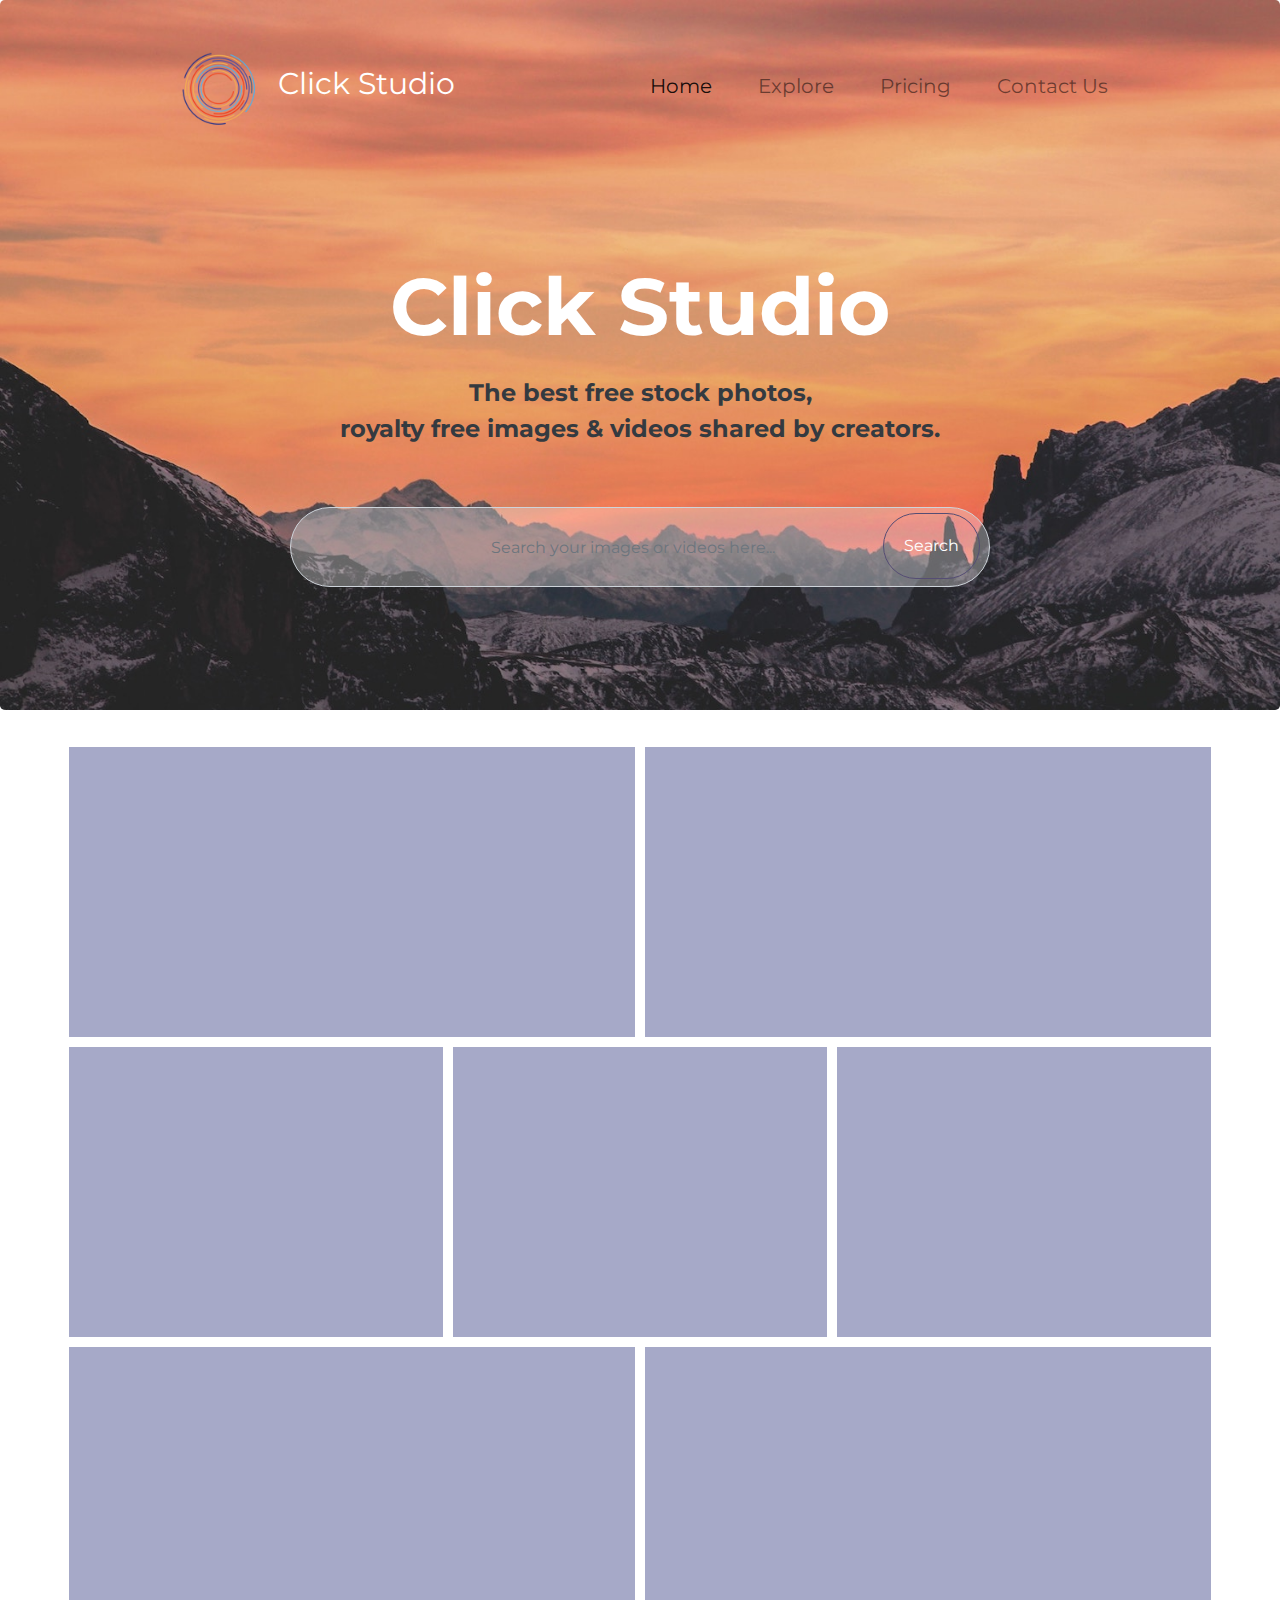
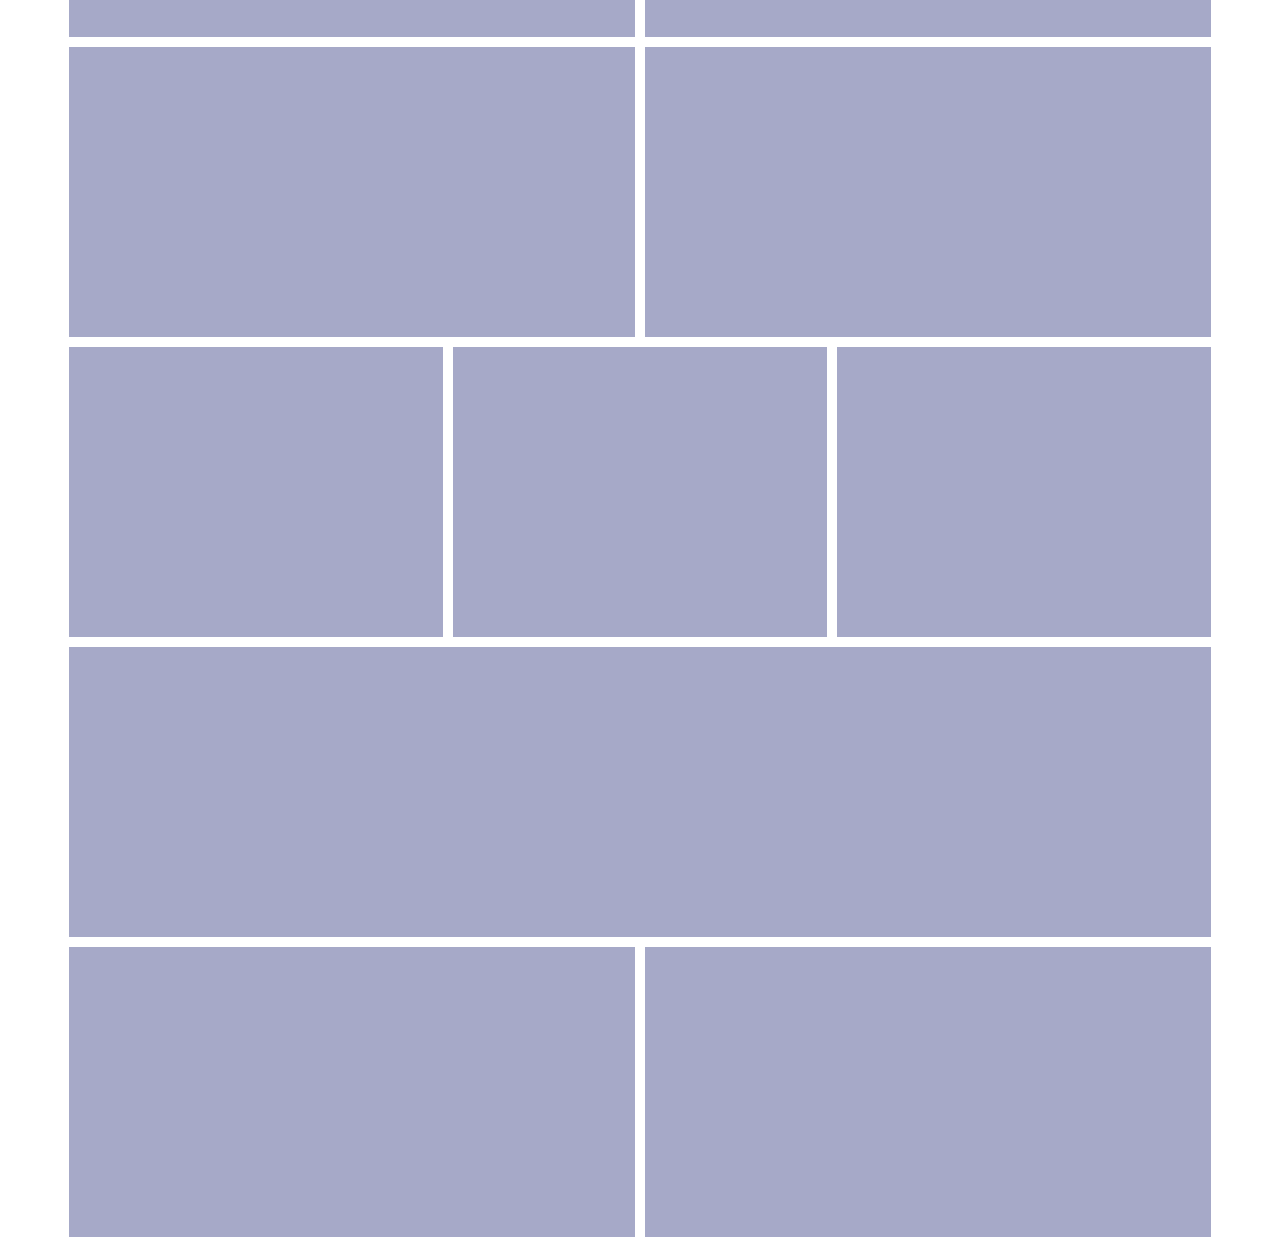
==== index.html @ 643251e6 "Bugfixes, comments Few bugs were fixed in the frontend script also did a lot of commenting" ====
<!DOCTYPE html>
<html lang="en">

<head>

	<meta charset="UTF-8" />
	<meta name="viewport" content="width=device-width, initial-scale=1.0" />
	<meta http-equiv="X-UA-Compatible" content="ie=edge" />
	<link rel="stylesheet" href="./css/style.css" />
  <link rel="preconnect" href="https://fonts.googleapis.com">
  <link rel="preconnect" href="https://fonts.gstatic.com" crossorigin>
  <link href="https://fonts.googleapis.com/css2?family=Montserrat:wght@400;600&display=swap" rel="stylesheet">
    <link href="https://fonts.googleapis.com/css?family=Anton|Jura&display=swap" rel="stylesheet">
    <link rel="stylesheet" href="https://cdnjs.cloudflare.com/ajax/libs/font-awesome/4.7.0/css/font-awesome.min.css">
    <link rel="stylesheet" href="https://stackpath.bootstrapcdn.com/bootstrap/4.3.1/css/bootstrap.min.css" integrity="sha384-ggOyR0iXCbMQv3Xipma34MD+dH/1fQ784/j6cY/iJTQUOhcWr7x9JvoRxT2MZw1T" crossorigin="anonymous">
	<title> Click Studio </title>
</head>

<body>

  <div class="jumbotron">

	 <!-- Navigation bar -->
      <nav class="navbar navbar-expand-lg navbar-light ">
        <a class="navbar-brand" href="#"> <img class="logo-img" src="./images/LOGO.png" alt=""> Click Studio</a>
        <button class="navbar-toggler" type="button" data-toggle="collapse" data-target="#navbarNav" aria-controls="navbarNav" aria-expanded="false" aria-label="Toggle navigation">
          <span class="navbar-toggler-icon"></span>
        </button>
        <div class="collapse navbar-collapse" id="navbarNav">
          <ul class="navbar-nav">
            <li class="nav-item active">
              <a class="nav-link" href="#">Home <span class="sr-only">(current)</span></a>
            </li>
            <li class="nav-item">
              <a class="nav-link" href="#">Explore</a>
            </li>
            <li class="nav-item">
              <a class="nav-link" href="#">Pricing</a>
            </li>
            <li class="nav-item">
              <a class="nav-link" href="#">Contact Us</a>
            </li>
          </ul>
        </div>
      </nav>


        <!-- Jumbotron -->
        <div class="portrait">
          <div class="jumbotext">
          <h1>Click Studio</h1>
          <p>The best free stock photos, <br> royalty free images & videos shared by creators.</p>
            </div>
            <div class="input-group">
              <button type="button" class="btn" id="searchButton">Search</button>
              <input type="search" class="form-control" placeholder="Search your images or videos here..." aria-label="Search" aria-describedby="search-addon" id="search-input" />
              </div>          
            </div>
        </div>


<!-- Grid to display images -->
<div id="pictures" class="container-fluid">
</div>

<!-- ******** This div below NEED TO BE DELETED BEFORE GO LIVE ******* -->
<div id="pictures-qasim-original" class="container-fluid">
  <!-- Stack the columns on mobile by making one full-width and the other half-width -->
  <div class="row ">
    <div class="col-md-6 col-sm-12 grid-gap"></div>
    <div class="col-md-6 col-sm-12 grid-gap"> </div>
  </div>

  <!-- Columns start at 50% wide on mobile and bump up to 33.3% wide on desktop -->
  <div class="row">
    <div class=" col-md-4 col-sm-12 grid-gap"> </div>
    <div class=" col-md-4 col-sm-12 grid-gap"> </div>
    <div class=" col-md-4 col-sm-12 grid-gap"> </div>
  </div>

  <!-- Columns are always 50% wide, on mobile and desktop -->
  <div class="row">
    <div class=" col-md-6 col-sm-12 grid-gap"></div>
    <div class=" col-md-6 col-sm-12 grid-gap"></div>
  </div>
  <div class="row ">
    <div class="col-md-6 col-sm-12 grid-gap"></div>
    <div class=" col-sm-12 col-md-6 grid-gap"> </div>
  </div>

  <!-- Columns start at 50% wide on mobile and bump up to 33.3% wide on desktop -->
  <div class="row">
    <div class=" col-sm-12 col-md-4 grid-gap"> </div>
    <div class=" col-sm-12 col-md-4 grid-gap"> </div>
    <div class=" col-sm-12 col-md-4 grid-gap"> </div>
  </div>

  <!-- Columns are always 50% wide, on mobile and desktop -->
  <div class="row">
    <div class=" col-sm-12 grid-gap"></div>
    <div class="  col-sm-12 col-md-6 grid-gap"></div>
    <div class="  col-sm-12 col-md-6 grid-gap"></div>
  </div>
</div>
<!-- ************** DELETE END ********************** -->

<!-- jQuery -->
<script src="https://cdnjs.cloudflare.com/ajax/libs/jquery/3.2.1/jquery.min.js"></script>

<!-- The order is important! First variables.js, then backendscript.js, then frontendscript.js  -->
<script src="./assets/js/variables.js"></script>
<script src="./assets/js/backendscript.js"></script>
<script src="./assets/js/frontendscript.js"></script>
</body>

</html>
---- css/style.css ----
:root {
  --text: #DCCAE9;
  --softpurple: #A6A9C8;
  --text2: #D3D9E9;
  --dark: #31293F;
  --dark2: #272932;
  --middletone: #554D74;
  --button: #FFB6C1;
}

body {
  font-family: 'Montserrat', sans-serif !important;
}

.navbar {
  position: absolute;
  top: -100px;
  width: 80%;
  
}

.navbar-brand {
  font-size: 30px !important;
  color: white !important;
}

.logo-img {
  height: 100px;
  width: auto;
  top: -5px;
}

#navbarNav{
  margin-left: 0;
  position: absolute;
  right: 10px;

}
#navbarNav li {
  margin-left: 30px;
  font-size: 20px;

}


/* Jumbotron  */
.jumbotron {
  background-image: url(../images/image3.jpg);
  background-size: cover;
  background-repeat: no-repeat;
  height: calc(80vh - 10px);
  display: flex;
  flex-direction: column;
  align-items: center;
  justify-content: center;
  
}

.jumbotext {
  min-width: 700px;
  color: white;
  text-align: center !important;
  margin-bottom: 60px;
  font-weight: bold;
  
}

.jumbotext h1 {
  font-size: 80px;
  margin: 10px;
  font-weight: bold;
  margin-bottom: 20px;
}


.jumbotext p {
  font-size: 24px;
  color: var(--dark);
}

/* search input style */

.input-group {
  border-radius: 50%;
  background: transparent !important;
}

.form-control {
  height: 80px !important;
  border: none;
  border-radius: 50px !important;
  background: rgba(255, 255, 255, 0.3)!important;
  position: relative;
  color: white;
  text-align: center;
}


/* Button */

#searchButton{
  top:6px;
  transition: ease-in;
  border-radius: 50px !important;
  border: 1px solid var(--middletone);
  color: white;
  position: absolute;
  right: 10px;
  z-index: 100;
  padding: 20px;

}

#searchButton:hover{
  color: var(--text) !important;
  background-color: var(--dark);
  border: none;

}

.btn-group {
  position:absolute;
  left: 70px;
  cursor: pointer;
}


/* Grid styling */

.container-fluid {
  width: 90% !important;
}

.grid-gap {
  border: 5px solid white;
  height: 300px;
  background-size: cover;
  background-repeat: no-repeat;
  background-color: var(--softpurple);
  background-image: cover;
  overflow: hidden;
  object-fit: cover;
}
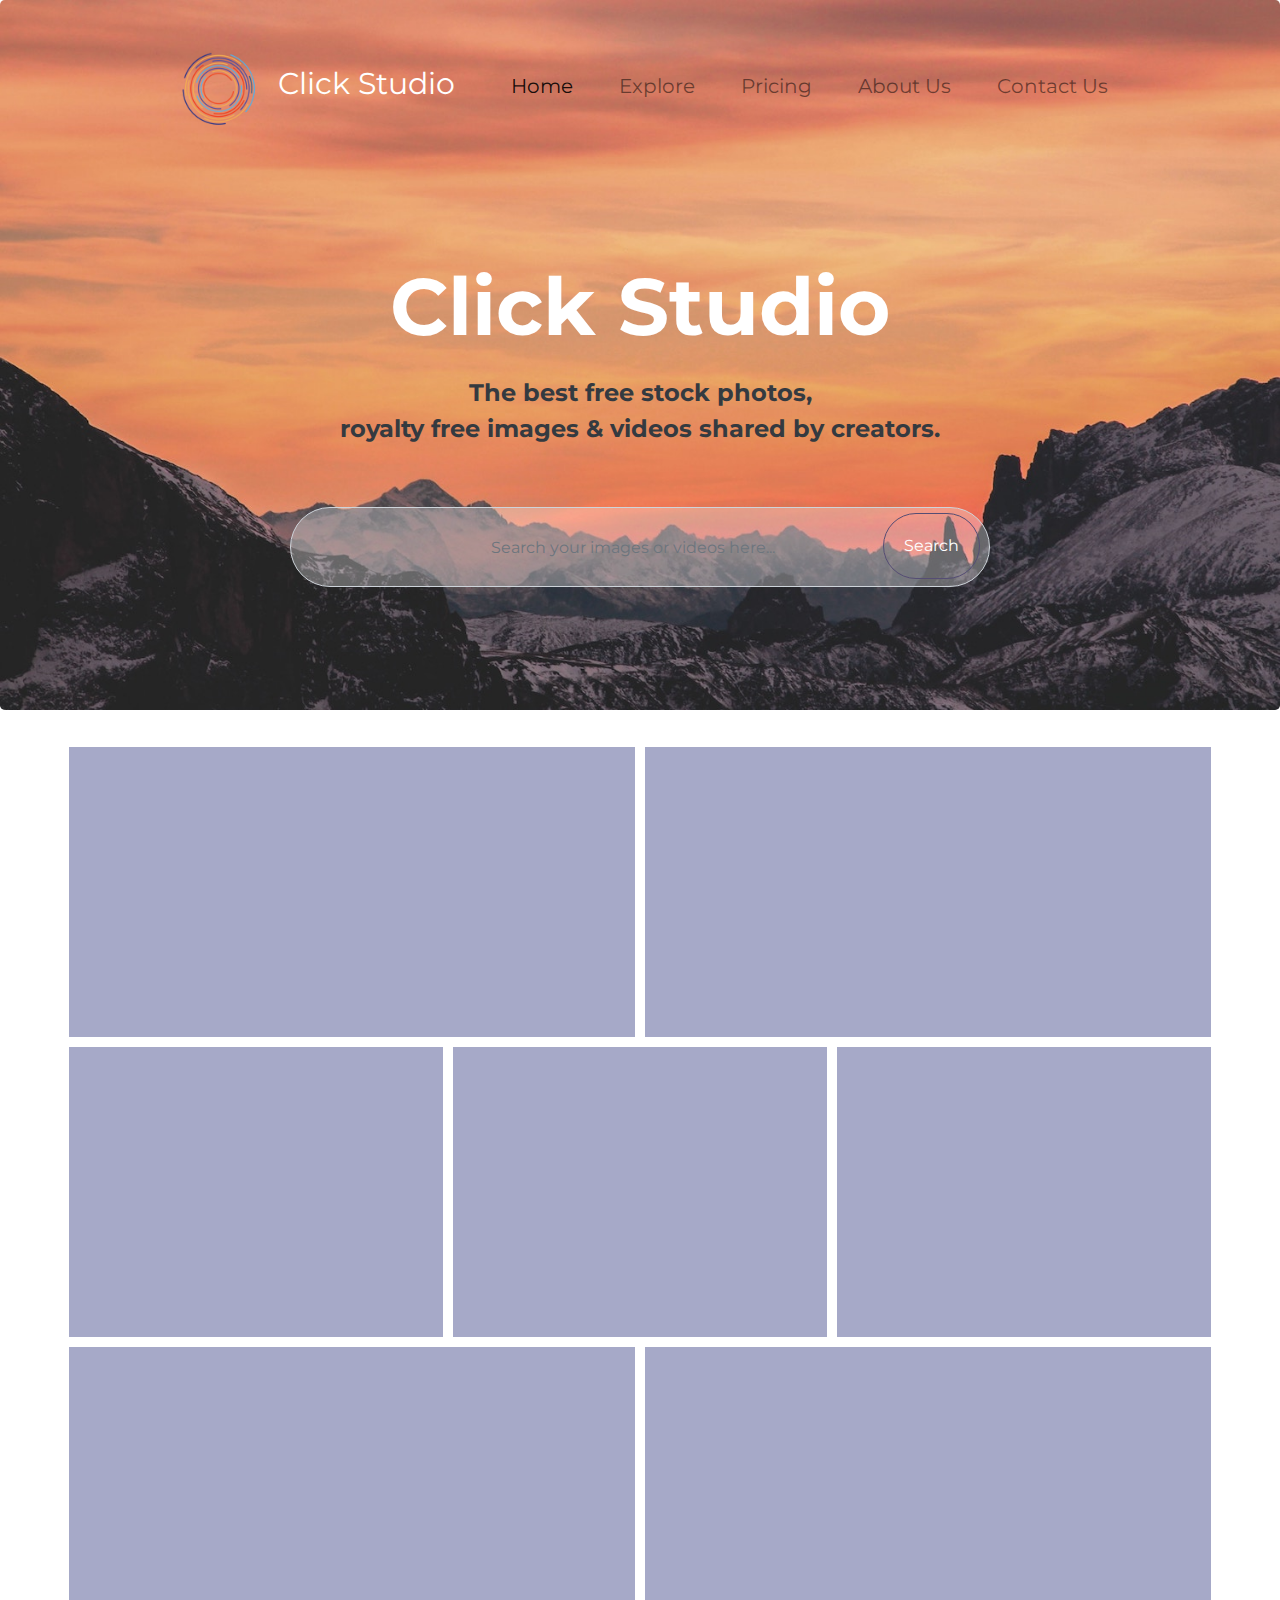
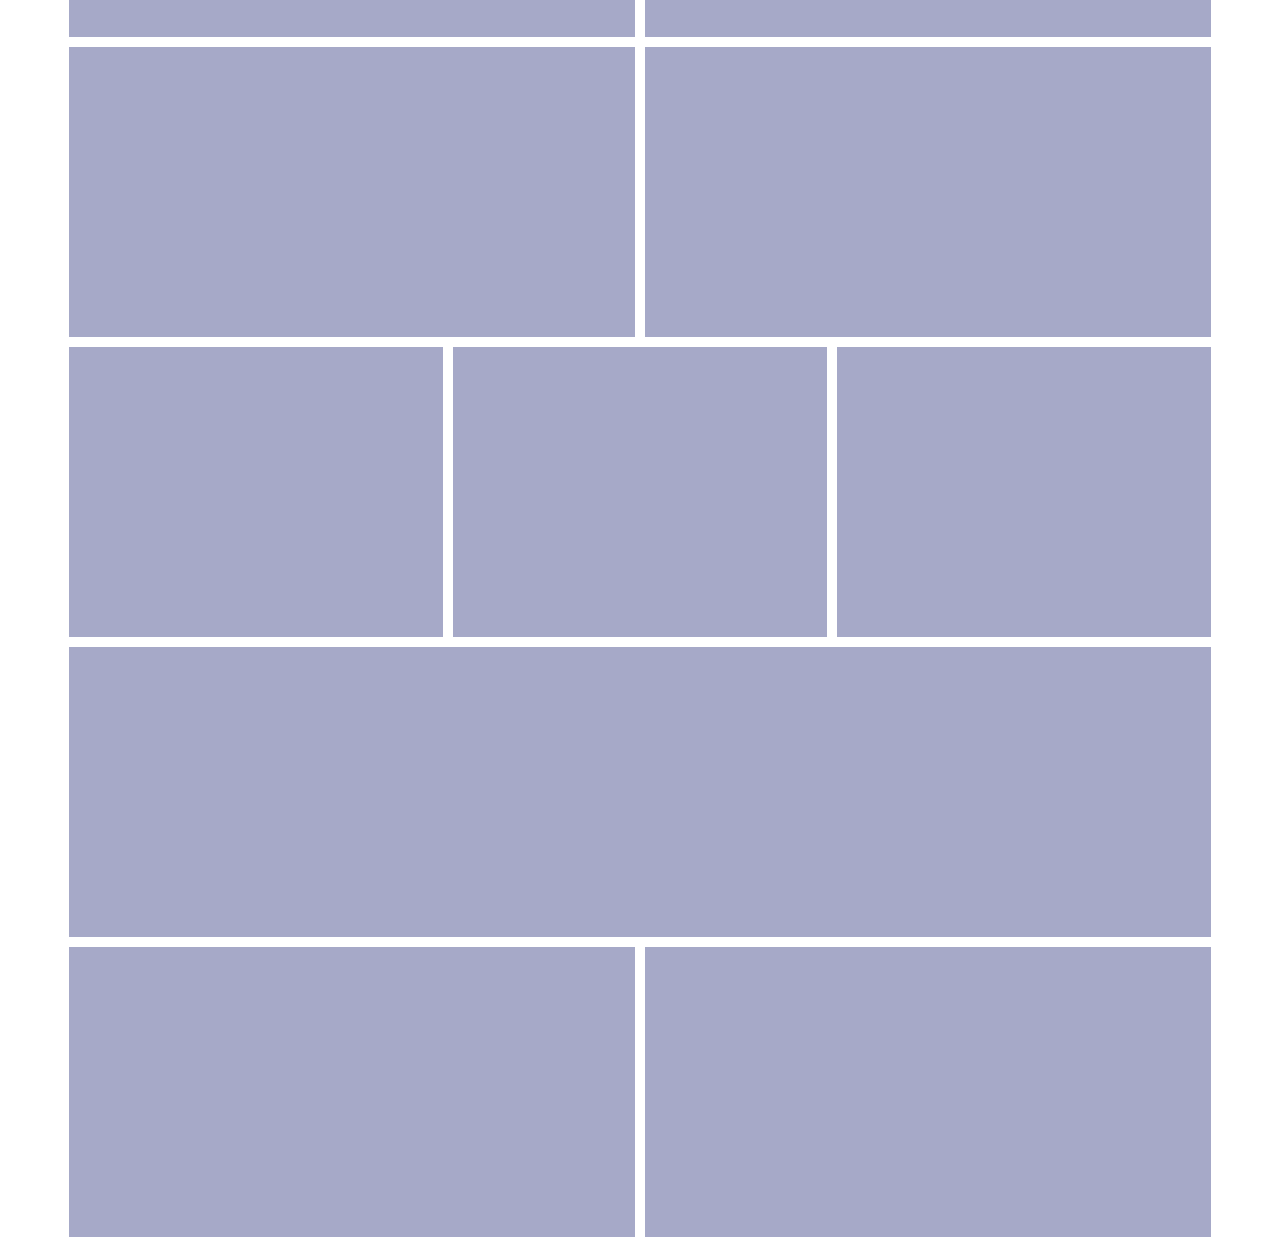
==== commit 2bfadd78: "Merge branch 'development' of github.com:milla56/Click-Studio into development" ====
--- a/index.html
+++ b/index.html
@@ -6,7 +6,7 @@
 	<meta charset="UTF-8" />
 	<meta name="viewport" content="width=device-width, initial-scale=1.0" />
 	<meta http-equiv="X-UA-Compatible" content="ie=edge" />
-	<link rel="stylesheet" href="./css/style.css" />
+	<link rel="stylesheet" href="./assets/css/style.css" />
   <link rel="preconnect" href="https://fonts.googleapis.com">
   <link rel="preconnect" href="https://fonts.gstatic.com" crossorigin>
   <link href="https://fonts.googleapis.com/css2?family=Montserrat:wght@400;600&display=swap" rel="stylesheet">
@@ -22,7 +22,7 @@
 
 	 <!-- Navigation bar -->
       <nav class="navbar navbar-expand-lg navbar-light ">
-        <a class="navbar-brand" href="#"> <img class="logo-img" src="./images/LOGO.png" alt=""> Click Studio</a>
+        <a class="navbar-brand" href="#"> <img class="logo-img" src="./assets/images/LOGO.png" alt=""> Click Studio</a>
         <button class="navbar-toggler" type="button" data-toggle="collapse" data-target="#navbarNav" aria-controls="navbarNav" aria-expanded="false" aria-label="Toggle navigation">
           <span class="navbar-toggler-icon"></span>
         </button>
@@ -38,7 +38,10 @@
               <a class="nav-link" href="#">Pricing</a>
             </li>
             <li class="nav-item">
-              <a class="nav-link" href="#">Contact Us</a>
+              <a class="nav-link" href="aboutus.html">About Us</a>
+            </li>
+            <li class="nav-item">
+              <a class="nav-link" href="contact us.html">Contact Us</a>
             </li>
           </ul>
         </div>
--- a/assets/css/style.css
+++ b/assets/css/style.css
@@ -0,0 +1,144 @@
+:root {
+  --text: #DCCAE9;
+  --softpurple: #A6A9C8;
+  --text2: #D3D9E9;
+  --dark: #31293F;
+  --dark2: #272932;
+  --middletone: #554D74;
+  --button: #FFB6C1;
+}
+
+body {
+  font-family: 'Montserrat', sans-serif !important;
+}
+
+.navbar {
+  position: absolute;
+  top: -100px;
+  width: 80%;
+  
+}
+
+.navbar-brand {
+  font-size: 30px !important;
+  color: white !important;
+}
+
+.logo-img {
+  height: 100px;
+  width: auto;
+  top: -5px;
+}
+
+#navbarNav{
+  margin-left: 0;
+  position: absolute;
+  right: 10px;
+
+}
+#navbarNav li {
+  margin-left: 30px;
+  font-size: 20px;
+
+}
+
+
+/* Jumbotron  */
+.jumbotron {
+  background-image: url(../images/image3.jpg);
+  background-size: cover;
+  background-repeat: no-repeat;
+  height: calc(80vh - 10px);
+  display: flex;
+  flex-direction: column;
+  align-items: center;
+  justify-content: center;
+  
+}
+
+.jumbotext {
+  min-width: 700px;
+  color: white;
+  text-align: center !important;
+  margin-bottom: 60px;
+  font-weight: bold;
+  
+}
+
+.jumbotext h1 {
+  font-size: 80px;
+  margin: 10px;
+  font-weight: bold;
+  margin-bottom: 20px;
+}
+
+
+.jumbotext p {
+  font-size: 24px;
+  color: var(--dark);
+}
+
+/* search input style */
+
+.input-group {
+  border-radius: 50%;
+  background: transparent !important;
+}
+
+.form-control {
+  height: 80px !important;
+  border: none;
+  border-radius: 50px !important;
+  background: rgba(255, 255, 255, 0.3)!important;
+  position: relative;
+  color: white;
+  text-align: center;
+}
+
+
+/* Button */
+
+#searchButton{
+  top:6px;
+  transition: ease-in;
+  border-radius: 50px !important;
+  border: 1px solid var(--middletone);
+  color: white;
+  position: absolute;
+  right: 10px;
+  z-index: 100;
+  padding: 20px;
+
+}
+
+#searchButton:hover{
+  color: var(--text) !important;
+  background-color: var(--dark);
+  border: none;
+
+}
+
+.btn-group {
+  position:absolute;
+  left: 70px;
+  cursor: pointer;
+}
+
+
+/* Grid styling */
+
+.container-fluid {
+  width: 90% !important;
+}
+
+.grid-gap {
+  border: 5px solid white;
+  height: 300px;
+  background-size: cover;
+  background-repeat: no-repeat;
+  background-color: var(--softpurple);
+  background-image: cover;
+  overflow: hidden;
+  object-fit: cover;
+}
+
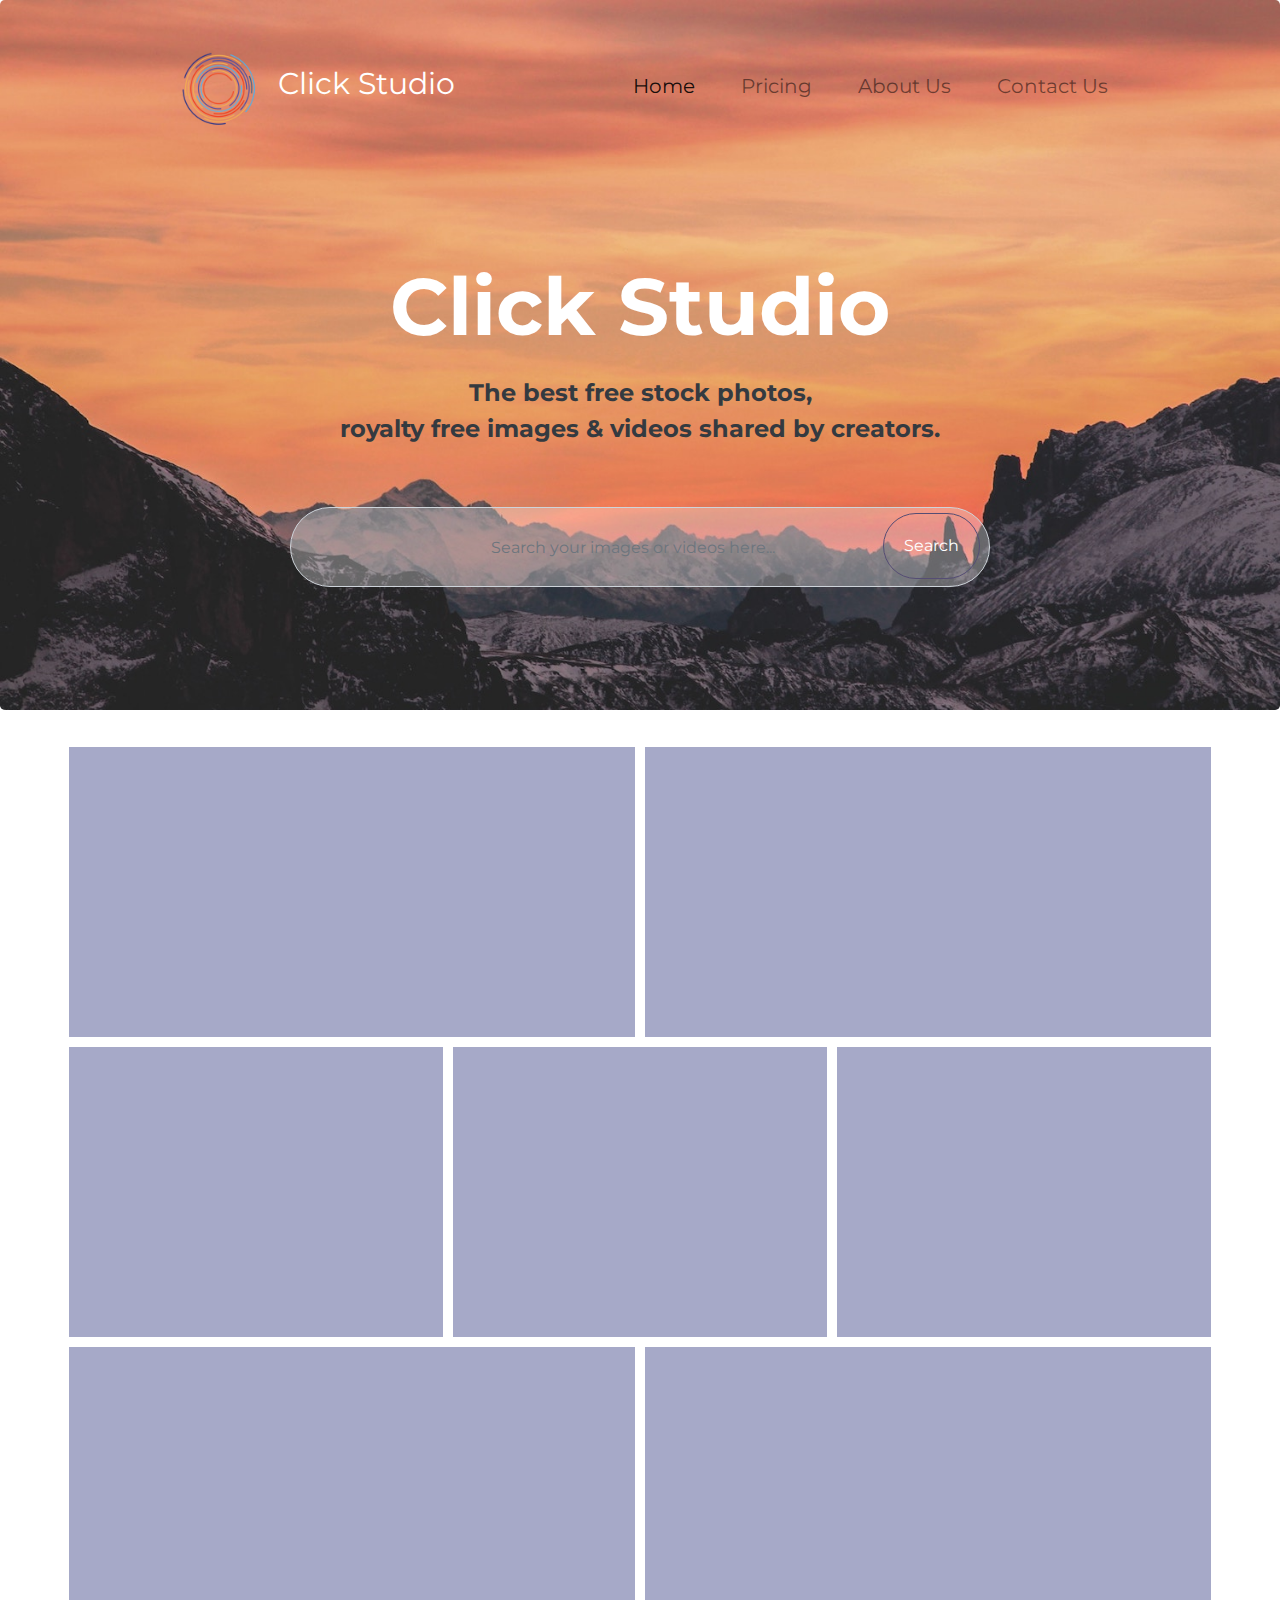
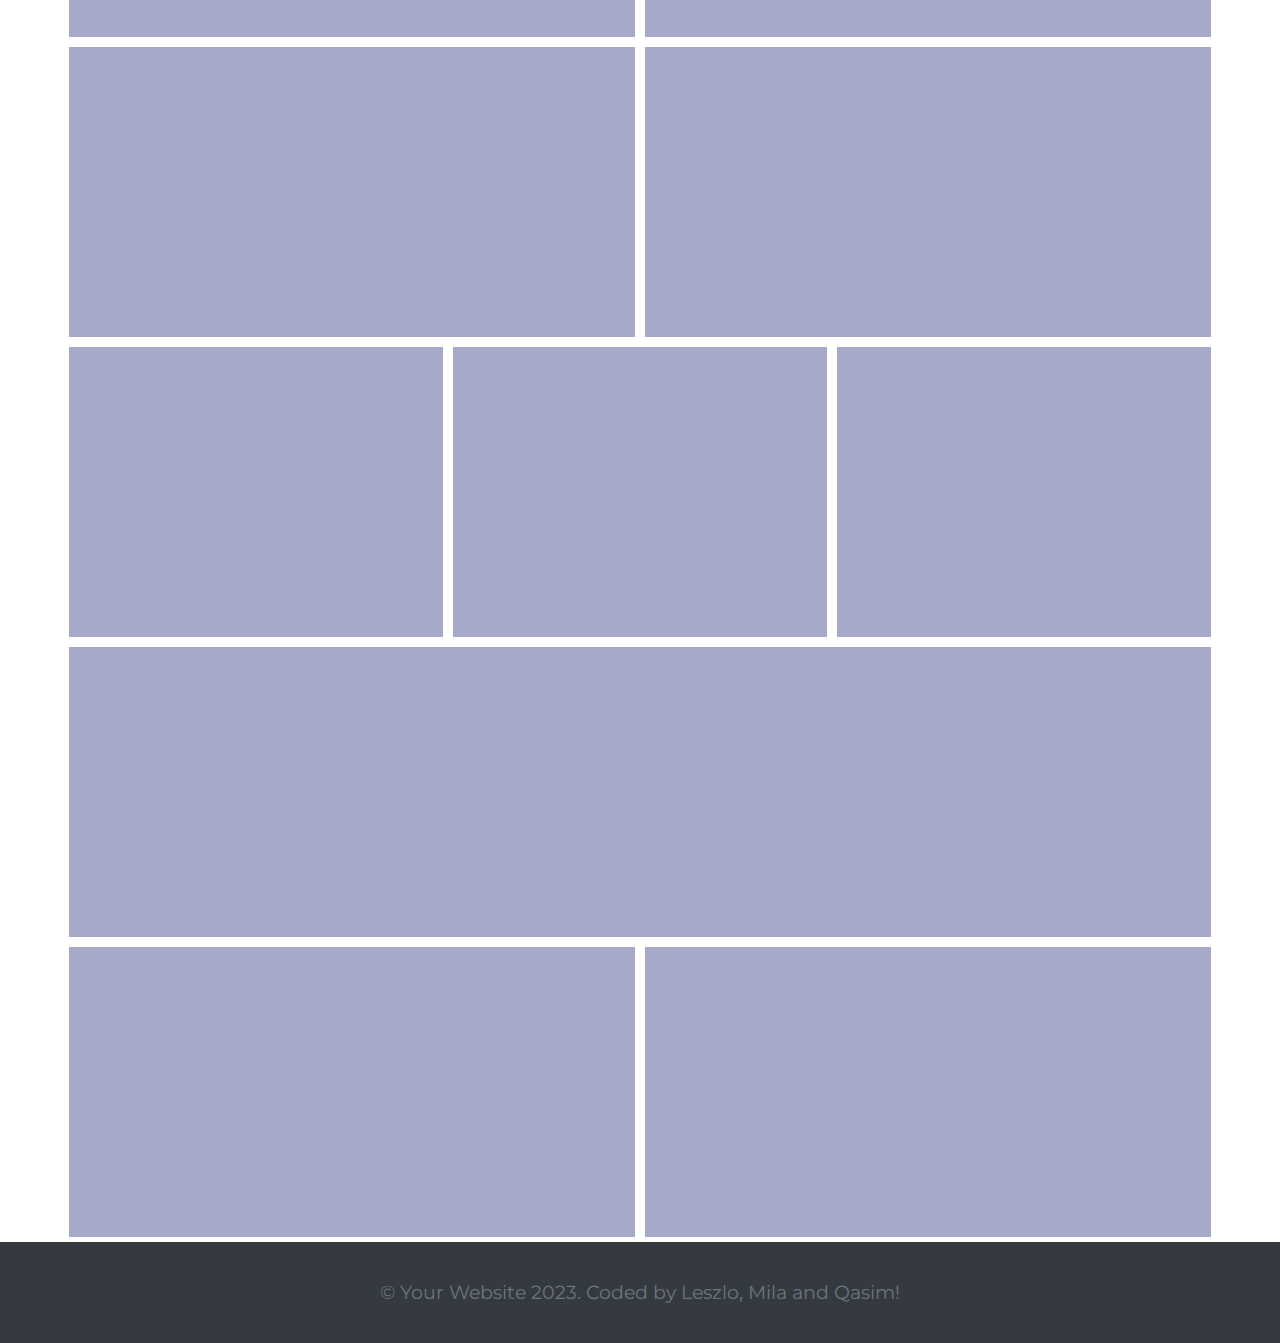
==== commit 133a6dff: "Updated linked pages and styled" ====
--- a/index.html
+++ b/index.html
@@ -22,23 +22,20 @@
 
 	 <!-- Navigation bar -->
       <nav class="navbar navbar-expand-lg navbar-light ">
-        <a class="navbar-brand" href="#"> <img class="logo-img" src="./assets/images/LOGO.png" alt=""> Click Studio</a>
+        <a class="navbar-brand" href="in"> <img class="logo-img" src="./assets/images/LOGO.png" alt=""> Click Studio</a>
         <button class="navbar-toggler" type="button" data-toggle="collapse" data-target="#navbarNav" aria-controls="navbarNav" aria-expanded="false" aria-label="Toggle navigation">
           <span class="navbar-toggler-icon"></span>
         </button>
         <div class="collapse navbar-collapse" id="navbarNav">
           <ul class="navbar-nav">
             <li class="nav-item active">
-              <a class="nav-link" href="#">Home <span class="sr-only">(current)</span></a>
+              <a class="nav-link" href="index.html">Home<span class="sr-only">(current)</span></a>
             </li>
             <li class="nav-item">
-              <a class="nav-link" href="#">Explore</a>
+              <a class="nav-link" href="price.html">Pricing</a>
             </li>
             <li class="nav-item">
-              <a class="nav-link" href="#">Pricing</a>
-            </li>
-            <li class="nav-item">
-              <a class="nav-link" href="aboutus.html">About Us</a>
+              <a class="nav-link" href="About Us.html">About Us</a>
             </li>
             <li class="nav-item">
               <a class="nav-link" href="contact us.html">Contact Us</a>
@@ -105,6 +102,21 @@
     <div class="  col-sm-12 col-md-6 grid-gap"></div>
   </div>
 </div>
+
+
+<!-- Footer  -->
+<footer class="footer bg-dark">
+    <div class="row">
+      <div class="col-lg-6 h-100 text-center mx-auto">
+       
+        <br>
+        <p class="text-muted small mb-4 mb-lg-0">&copy; Your Website 2023. Coded by Leszlo, Mila and Qasim!</p>
+        <br>
+      </div>
+  </div>
+</footer>
+
+
 <!-- ************** DELETE END ********************** -->
 
 <!-- jQuery -->
--- a/assets/css/style.css
+++ b/assets/css/style.css
@@ -142,3 +142,7 @@
   object-fit: cover;
 }
 
+footer {
+font-size: 24px;
+}
+
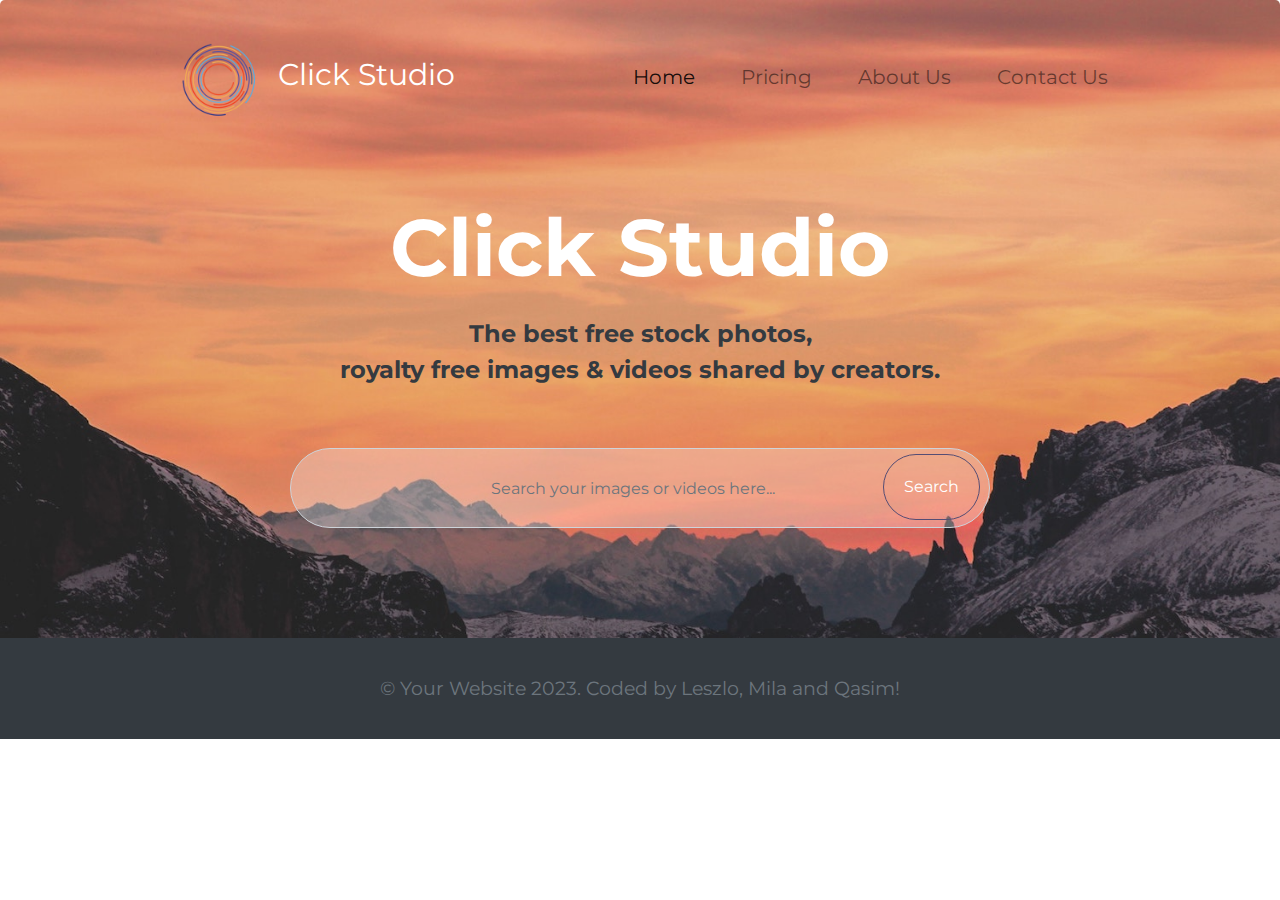
==== commit b3a2c305: "updated styling on the footer and other" ====
--- a/index.html
+++ b/index.html
@@ -29,7 +29,7 @@
         <div class="collapse navbar-collapse" id="navbarNav">
           <ul class="navbar-nav">
             <li class="nav-item active">
-              <a class="nav-link" href="index.html">Home<span class="sr-only">(current)</span></a>
+              <a class="nav-link" href="index.html">Home</a>
             </li>
             <li class="nav-item">
               <a class="nav-link" href="price.html">Pricing</a>
@@ -56,7 +56,7 @@
               <input type="search" class="form-control" placeholder="Search your images or videos here..." aria-label="Search" aria-describedby="search-addon" id="search-input" />
               </div>          
             </div>
-        </div>
+        
 
 
 <!-- Grid to display images -->
@@ -65,44 +65,6 @@
 
 <!-- ******** This div below NEED TO BE DELETED BEFORE GO LIVE ******* -->
 <div id="pictures-qasim-original" class="container-fluid">
-  <!-- Stack the columns on mobile by making one full-width and the other half-width -->
-  <div class="row ">
-    <div class="col-md-6 col-sm-12 grid-gap"></div>
-    <div class="col-md-6 col-sm-12 grid-gap"> </div>
-  </div>
-
-  <!-- Columns start at 50% wide on mobile and bump up to 33.3% wide on desktop -->
-  <div class="row">
-    <div class=" col-md-4 col-sm-12 grid-gap"> </div>
-    <div class=" col-md-4 col-sm-12 grid-gap"> </div>
-    <div class=" col-md-4 col-sm-12 grid-gap"> </div>
-  </div>
-
-  <!-- Columns are always 50% wide, on mobile and desktop -->
-  <div class="row">
-    <div class=" col-md-6 col-sm-12 grid-gap"></div>
-    <div class=" col-md-6 col-sm-12 grid-gap"></div>
-  </div>
-  <div class="row ">
-    <div class="col-md-6 col-sm-12 grid-gap"></div>
-    <div class=" col-sm-12 col-md-6 grid-gap"> </div>
-  </div>
-
-  <!-- Columns start at 50% wide on mobile and bump up to 33.3% wide on desktop -->
-  <div class="row">
-    <div class=" col-sm-12 col-md-4 grid-gap"> </div>
-    <div class=" col-sm-12 col-md-4 grid-gap"> </div>
-    <div class=" col-sm-12 col-md-4 grid-gap"> </div>
-  </div>
-
-  <!-- Columns are always 50% wide, on mobile and desktop -->
-  <div class="row">
-    <div class=" col-sm-12 grid-gap"></div>
-    <div class="  col-sm-12 col-md-6 grid-gap"></div>
-    <div class="  col-sm-12 col-md-6 grid-gap"></div>
-  </div>
-</div>
-
 
 <!-- Footer  -->
 <footer class="footer bg-dark">
@@ -114,8 +76,9 @@
         <br>
       </div>
   </div>
+
 </footer>
-
+</div>
 
 <!-- ************** DELETE END ********************** -->
 
--- a/assets/css/style.css
+++ b/assets/css/style.css
@@ -14,7 +14,7 @@
 
 .navbar {
   position: absolute;
-  top: -100px;
+  top: -50px;
   width: 80%;
   
 }
@@ -48,7 +48,7 @@
   background-image: url(../images/image3.jpg);
   background-size: cover;
   background-repeat: no-repeat;
-  height: calc(80vh - 10px);
+  height: 100%;
   display: flex;
   flex-direction: column;
   align-items: center;
@@ -83,6 +83,7 @@
 .input-group {
   border-radius: 50%;
   background: transparent !important;
+  margin-bottom: 50px;
 }
 
 .form-control {
@@ -132,17 +133,26 @@
 }
 
 .grid-gap {
-  border: 5px solid white;
-  height: 300px;
-  background-size: cover;
-  background-repeat: no-repeat;
-  background-color: var(--softpurple);
-  background-image: cover;
+  margin-top: 50px;
   overflow: hidden;
   object-fit: cover;
+  width: 600px;
+  height: auto;
+}
+
+.grid-videos {
+  margin-top: 20px;
+  overflow: hidden;
+  object-fit: cover;
+  width: 600px;
+
 }
 
 footer {
-font-size: 24px;
-}
+  font-size: 24px;
+  position: absolute;
+  width: 100%;
+  left: 0;
+  margin-top:60px ;
+  }
 
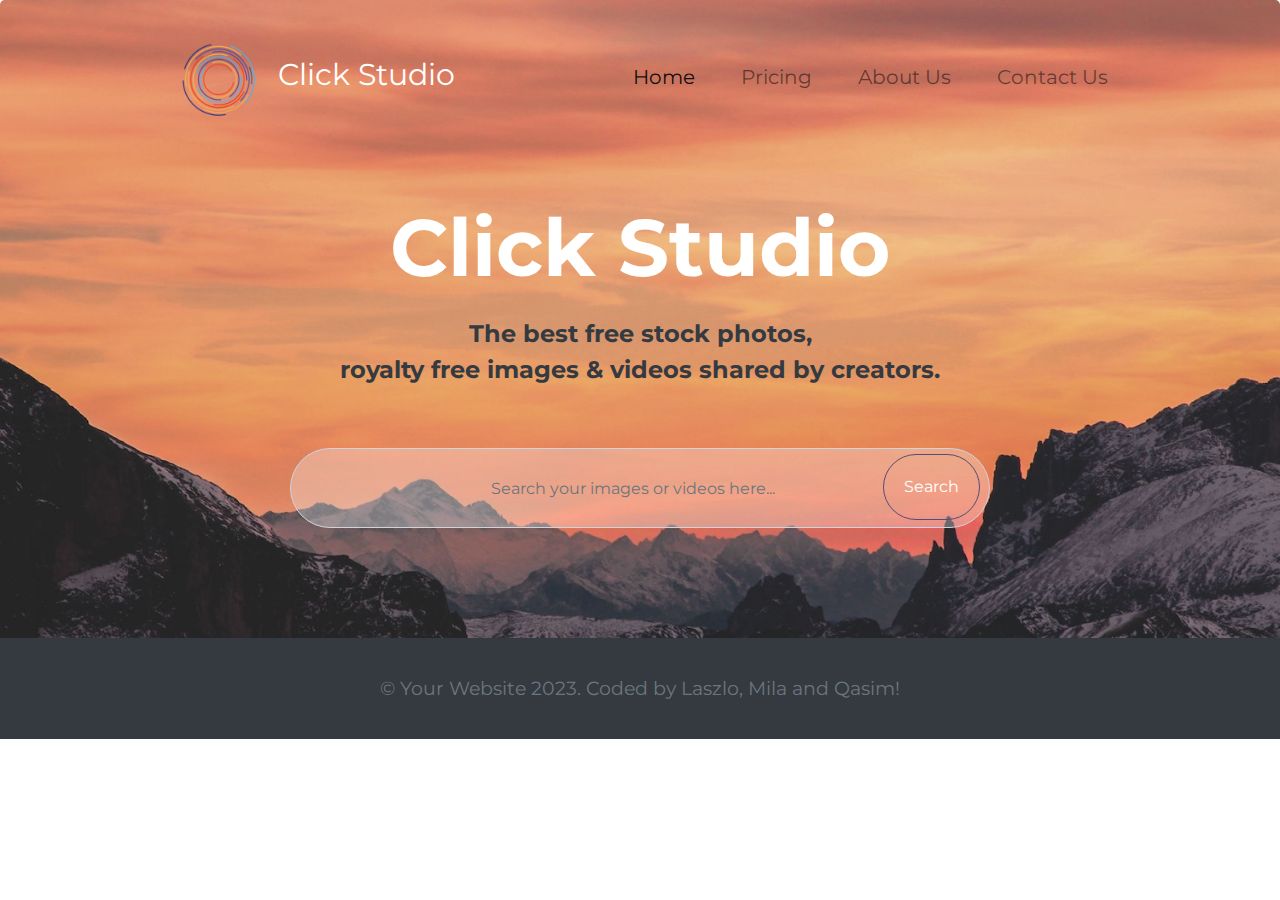
==== commit 8327755e: "HTML code formatting, typo fixes The HTML is formatted and some typos were fixed in the text." ====
--- a/index.html
+++ b/index.html
@@ -3,92 +3,94 @@
 
 <head>
 
-	<meta charset="UTF-8" />
-	<meta name="viewport" content="width=device-width, initial-scale=1.0" />
-	<meta http-equiv="X-UA-Compatible" content="ie=edge" />
-	<link rel="stylesheet" href="./assets/css/style.css" />
+  <meta charset="UTF-8" />
+  <meta name="viewport" content="width=device-width, initial-scale=1.0" />
+  <meta http-equiv="X-UA-Compatible" content="ie=edge" />
+  <link rel="stylesheet" href="./assets/css/style.css" />
   <link rel="preconnect" href="https://fonts.googleapis.com">
   <link rel="preconnect" href="https://fonts.gstatic.com" crossorigin>
   <link href="https://fonts.googleapis.com/css2?family=Montserrat:wght@400;600&display=swap" rel="stylesheet">
-    <link href="https://fonts.googleapis.com/css?family=Anton|Jura&display=swap" rel="stylesheet">
-    <link rel="stylesheet" href="https://cdnjs.cloudflare.com/ajax/libs/font-awesome/4.7.0/css/font-awesome.min.css">
-    <link rel="stylesheet" href="https://stackpath.bootstrapcdn.com/bootstrap/4.3.1/css/bootstrap.min.css" integrity="sha384-ggOyR0iXCbMQv3Xipma34MD+dH/1fQ784/j6cY/iJTQUOhcWr7x9JvoRxT2MZw1T" crossorigin="anonymous">
-	<title> Click Studio </title>
+  <link href="https://fonts.googleapis.com/css?family=Anton|Jura&display=swap" rel="stylesheet">
+  <link rel="stylesheet" href="https://cdnjs.cloudflare.com/ajax/libs/font-awesome/4.7.0/css/font-awesome.min.css">
+  <link rel="stylesheet" href="https://stackpath.bootstrapcdn.com/bootstrap/4.3.1/css/bootstrap.min.css"
+    integrity="sha384-ggOyR0iXCbMQv3Xipma34MD+dH/1fQ784/j6cY/iJTQUOhcWr7x9JvoRxT2MZw1T" crossorigin="anonymous">
+  <title> Click Studio </title>
 </head>
 
 <body>
 
   <div class="jumbotron">
 
-	 <!-- Navigation bar -->
-      <nav class="navbar navbar-expand-lg navbar-light ">
-        <a class="navbar-brand" href="in"> <img class="logo-img" src="./assets/images/LOGO.png" alt=""> Click Studio</a>
-        <button class="navbar-toggler" type="button" data-toggle="collapse" data-target="#navbarNav" aria-controls="navbarNav" aria-expanded="false" aria-label="Toggle navigation">
-          <span class="navbar-toggler-icon"></span>
-        </button>
-        <div class="collapse navbar-collapse" id="navbarNav">
-          <ul class="navbar-nav">
-            <li class="nav-item active">
-              <a class="nav-link" href="index.html">Home</a>
-            </li>
-            <li class="nav-item">
-              <a class="nav-link" href="price.html">Pricing</a>
-            </li>
-            <li class="nav-item">
-              <a class="nav-link" href="About Us.html">About Us</a>
-            </li>
-            <li class="nav-item">
-              <a class="nav-link" href="contact us.html">Contact Us</a>
-            </li>
-          </ul>
-        </div>
-      </nav>
+    <!-- Navigation bar -->
+    <nav class="navbar navbar-expand-lg navbar-light ">
+      <a class="navbar-brand" href="in"> <img class="logo-img" src="./assets/images/LOGO.png" alt=""> Click Studio</a>
+      <button class="navbar-toggler" type="button" data-toggle="collapse" data-target="#navbarNav"
+        aria-controls="navbarNav" aria-expanded="false" aria-label="Toggle navigation">
+        <span class="navbar-toggler-icon"></span>
+      </button>
+      <div class="collapse navbar-collapse" id="navbarNav">
+        <ul class="navbar-nav">
+          <li class="nav-item active">
+            <a class="nav-link" href="index.html">Home</a>
+          </li>
+          <li class="nav-item">
+            <a class="nav-link" href="price.html">Pricing</a>
+          </li>
+          <li class="nav-item">
+            <a class="nav-link" href="About Us.html">About Us</a>
+          </li>
+          <li class="nav-item">
+            <a class="nav-link" href="contact us.html">Contact Us</a>
+          </li>
+        </ul>
+      </div>
+    </nav>
 
 
-        <!-- Jumbotron -->
-        <div class="portrait">
-          <div class="jumbotext">
-          <h1>Click Studio</h1>
-          <p>The best free stock photos, <br> royalty free images & videos shared by creators.</p>
-            </div>
-            <div class="input-group">
-              <button type="button" class="btn" id="searchButton">Search</button>
-              <input type="search" class="form-control" placeholder="Search your images or videos here..." aria-label="Search" aria-describedby="search-addon" id="search-input" />
-              </div>          
-            </div>
-        
+    <!-- Jumbotron -->
+    <div class="portrait">
+      <div class="jumbotext">
+        <h1>Click Studio</h1>
+        <p>The best free stock photos, <br> royalty free images & videos shared by creators.</p>
+      </div>
+      <div class="input-group">
+        <button type="button" class="btn" id="searchButton">Search</button>
+        <input type="search" class="form-control" placeholder="Search your images or videos here..." aria-label="Search"
+          aria-describedby="search-addon" id="search-input" />
+      </div>
+    </div>
 
 
-<!-- Grid to display images -->
-<div id="pictures" class="container-fluid">
-</div>
 
-<!-- ******** This div below NEED TO BE DELETED BEFORE GO LIVE ******* -->
-<div id="pictures-qasim-original" class="container-fluid">
+    <!-- Grid to display images -->
+    <div id="pictures" class="container-fluid">
+    </div>
 
-<!-- Footer  -->
-<footer class="footer bg-dark">
-    <div class="row">
-      <div class="col-lg-6 h-100 text-center mx-auto">
-       
-        <br>
-        <p class="text-muted small mb-4 mb-lg-0">&copy; Your Website 2023. Coded by Leszlo, Mila and Qasim!</p>
-        <br>
-      </div>
-  </div>
+    <div id="index-footer" class="container-fluid">
 
-</footer>
-</div>
+      <!-- Footer  -->
+      <footer class="footer bg-dark">
+        <div class="row">
+          <div class="col-lg-6 h-100 text-center mx-auto">
 
-<!-- ************** DELETE END ********************** -->
+            <br>
+            <p class="text-muted small mb-4 mb-lg-0">&copy; Your Website 2023. Coded by Laszlo, Mila and Qasim!</p>
+            <br>
+          </div>
+        </div>
 
-<!-- jQuery -->
-<script src="https://cdnjs.cloudflare.com/ajax/libs/jquery/3.2.1/jquery.min.js"></script>
+      </footer>
+    </div>
 
-<!-- The order is important! First variables.js, then backendscript.js, then frontendscript.js  -->
-<script src="./assets/js/variables.js"></script>
-<script src="./assets/js/backendscript.js"></script>
-<script src="./assets/js/frontendscript.js"></script>
+    <!-- ************** DELETE END ********************** -->
+
+    <!-- jQuery -->
+    <script src="https://cdnjs.cloudflare.com/ajax/libs/jquery/3.2.1/jquery.min.js"></script>
+
+    <!-- The order is important! First variables.js, then backendscript.js, then frontendscript.js  -->
+    <script src="./assets/js/variables.js"></script>
+    <script src="./assets/js/backendscript.js"></script>
+    <script src="./assets/js/frontendscript.js"></script>
 </body>
 
-</html>
+</html>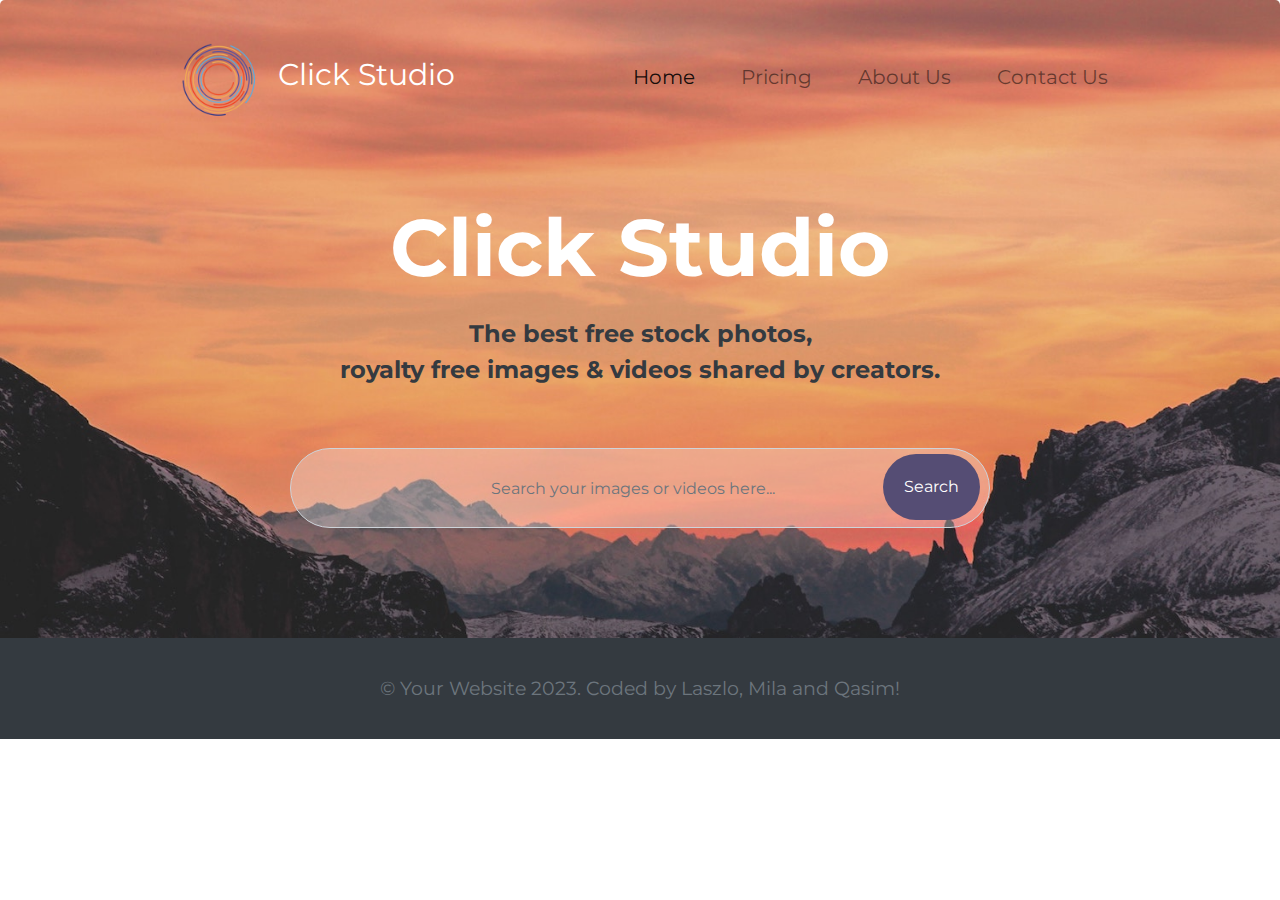
==== commit 590f560c: "improved glitches" ====
--- a/index.html
+++ b/index.html
@@ -23,7 +23,7 @@
 
     <!-- Navigation bar -->
     <nav class="navbar navbar-expand-lg navbar-light ">
-      <a class="navbar-brand" href="in"> <img class="logo-img" src="./assets/images/LOGO.png" alt=""> Click Studio</a>
+      <a class="navbar-brand" href="index.html"> <img class="logo-img" src="./assets/images/LOGO.png" alt=""> Click Studio</a>
       <button class="navbar-toggler" type="button" data-toggle="collapse" data-target="#navbarNav"
         aria-controls="navbarNav" aria-expanded="false" aria-label="Toggle navigation">
         <span class="navbar-toggler-icon"></span>
--- a/assets/css/style.css
+++ b/assets/css/style.css
@@ -100,10 +100,9 @@
 /* Button */
 
 #searchButton{
+  background-color: var(--middletone);
   top:6px;
-  transition: ease-in;
   border-radius: 50px !important;
-  border: 1px solid var(--middletone);
   color: white;
   position: absolute;
   right: 10px;
@@ -115,7 +114,6 @@
 #searchButton:hover{
   color: var(--text) !important;
   background-color: var(--dark);
-  border: none;
 
 }
 
